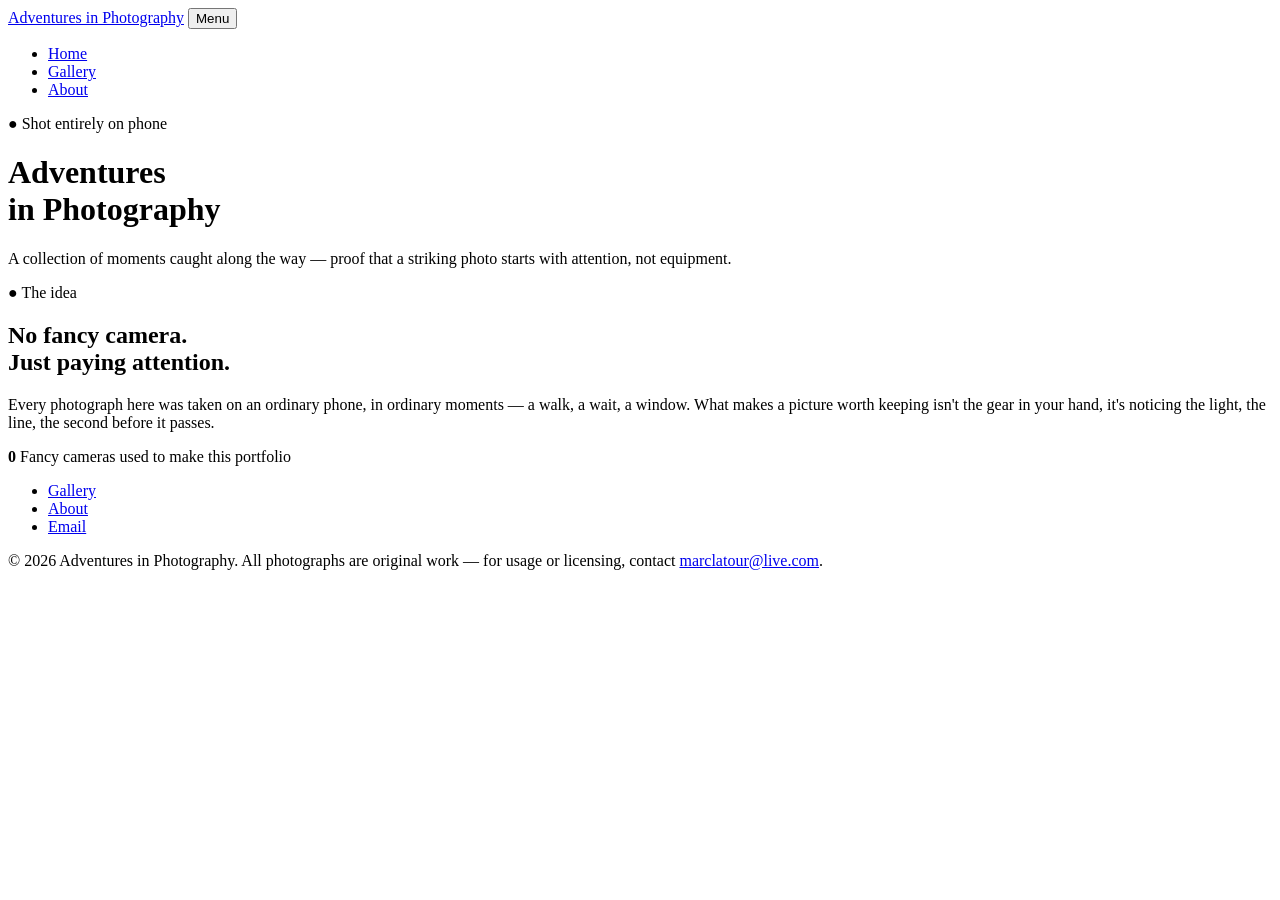
==== index.html @ 3ba0cf7c "Added other main files" ====
<!DOCTYPE html>
<html lang="en">
<head>
<meta charset="UTF-8">
<meta name="viewport" content="width=device-width, initial-scale=1.0">
<title>Adventures in Photography</title>
<meta name="description" content="A photography portfolio shot entirely on phone — proof that a great photo starts with attention, not equipment.">
<link rel="stylesheet" href="css/style.css">
</head>
<body>

<nav class="site-nav">
  <a href="index.html" class="nav-brand">Adventures in Photography</a>
  <button class="nav-toggle" aria-expanded="false">Menu</button>
  <ul class="nav-links">
    <li><a href="index.html" aria-current="page">Home</a></li>
    <li><a href="gallery.html">Gallery</a></li>
    <li><a href="about.html">About</a></li>
  </ul>
</nav>

<header class="intro-hero">
  <p class="eyebrow"><span class="dot">●</span> Shot entirely on phone</p>
  <h1>Adventures<br>in Photography</h1>
  <p class="intro-sub">A collection of moments caught along the way — proof that a striking photo starts with attention, not equipment.</p>
</header>

<section class="wrap manifesto manifesto-compact">
  <div class="manifesto-grid">
    <div class="eyebrow"><span class="dot">●</span> The idea</div>
    <div>
      <h2>No fancy camera.<br>Just paying attention.</h2>
      <p>Every photograph here was taken on an ordinary phone, in ordinary moments — a walk, a wait, a window. What makes a picture worth keeping isn't the gear in your hand, it's noticing the light, the line, the second before it passes.</p>
      <div class="manifesto-stat">
        <strong>0</strong>
        Fancy cameras used to make this portfolio
      </div>
    </div>
  </div>
</section>

<footer class="site-footer site-footer-compact">
  <div class="footer-row">
    <ul class="footer-links">
      <li><a href="gallery.html">Gallery</a></li>
      <li><a href="about.html">About</a></li>
      <li><a href="mailto:hello@example.com">Email</a></li>
    </ul>
  </div>
  <div class="footer-meta">
    <span>© <span id="year"></span> Adventures in Photography. All photographs are original work — for usage or licensing, contact <a href="mailto:marclatour@live.com">marclatour@live.com</a>.</span>
  </div>
</footer>

<script src="js/main.js"></script>
<script>document.getElementById("year").textContent = new Date().getFullYear();</script>
</body>
</html>
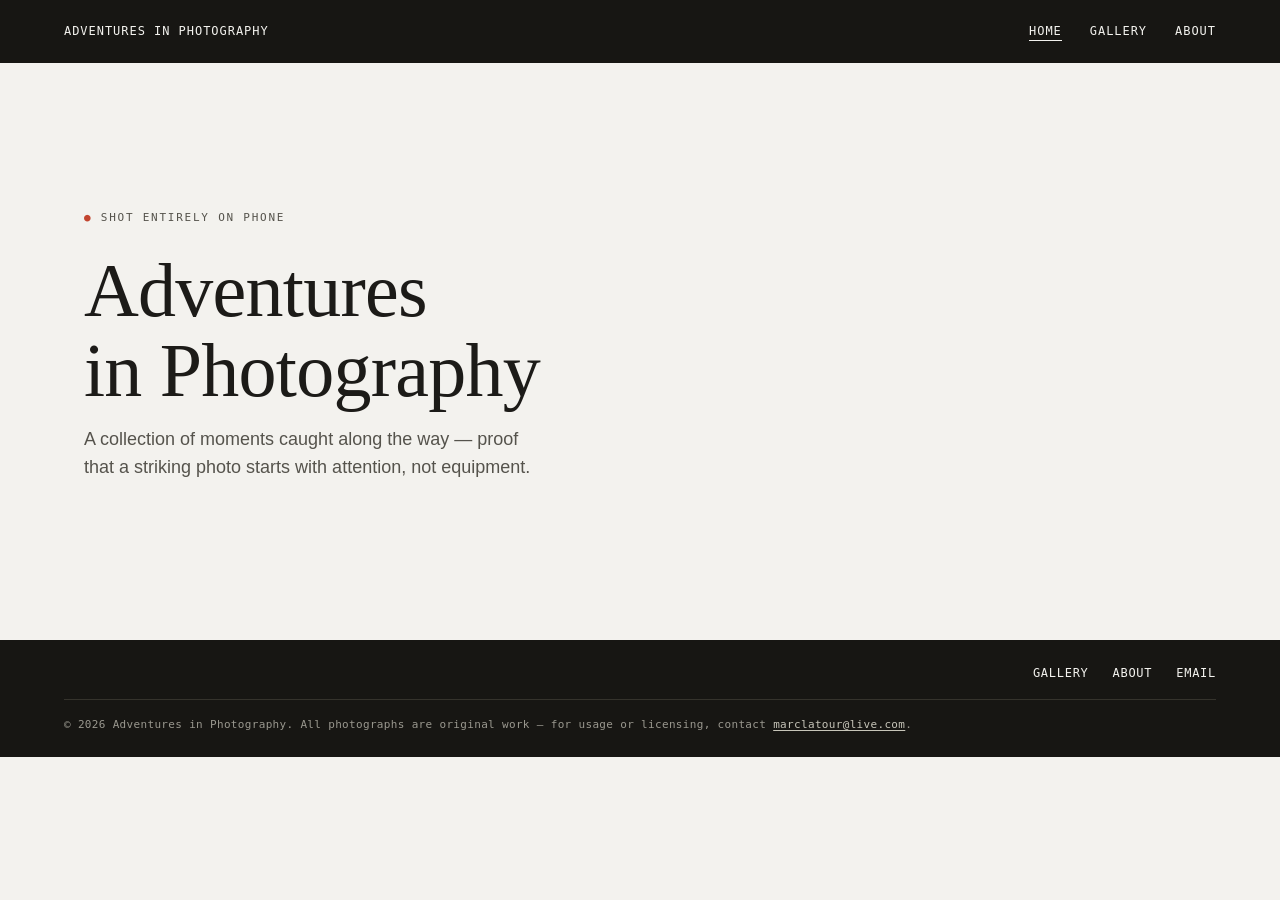
==== commit 92e24f4d: "Visual adjustments Shortened home page, added phone compatibility, and quicker loading for images." ====
--- a/index.html
+++ b/index.html
@@ -25,20 +25,6 @@
   <p class="intro-sub">A collection of moments caught along the way — proof that a striking photo starts with attention, not equipment.</p>
 </header>
 
-<section class="wrap manifesto manifesto-compact">
-  <div class="manifesto-grid">
-    <div class="eyebrow"><span class="dot">●</span> The idea</div>
-    <div>
-      <h2>No fancy camera.<br>Just paying attention.</h2>
-      <p>Every photograph here was taken on an ordinary phone, in ordinary moments — a walk, a wait, a window. What makes a picture worth keeping isn't the gear in your hand, it's noticing the light, the line, the second before it passes.</p>
-      <div class="manifesto-stat">
-        <strong>0</strong>
-        Fancy cameras used to make this portfolio
-      </div>
-    </div>
-  </div>
-</section>
-
 <footer class="site-footer site-footer-compact">
   <div class="footer-row">
     <ul class="footer-links">
--- a/css/style.css
+++ b/css/style.css
@@ -0,0 +1,504 @@
+/* ============================================================
+   ADVENTURES IN PHOTOGRAPHY — design tokens
+   Palette: paper / ink / charcoal panel / shutter red accent
+   Type: Fraunces (display) + Inter (body) + IBM Plex Mono (data)
+   ============================================================ */
+
+@import url('https://fonts.googleapis.com/css2?family=Fraunces:ital,opsz,wght@0,9..144,300;0,9..144,400;0,9..144,500;0,9..144,600;1,9..144,400&family=Inter:wght@400;500;600&family=IBM+Plex+Mono:wght@400;500&display=swap');
+
+:root{
+  --paper:      #f3f2ee;
+  --paper-dim:  #e9e7e0;
+  --ink:        #1c1b18;
+  --ink-soft:   #55534c;
+  --panel:      #171613;
+  --panel-text: #f3f2ee;
+  --line:       #d6d3c8;
+  --line-dark:  #35332c;
+  --accent:     #c2452f;   /* shutter red — used sparingly */
+  --accent-soft: #c2452f1a;
+
+  --display: 'Fraunces', ui-serif, Georgia, serif;
+  --body: 'Inter', -apple-system, BlinkMacSystemFont, sans-serif;
+  --mono: 'IBM Plex Mono', ui-monospace, monospace;
+
+  --max: 1240px;
+  --max-wide: 1800px;
+  --gutter: clamp(20px, 5vw, 64px);
+  --gutter-wide: clamp(10px, 2vw, 28px);
+  --dur: 0.5s;
+  --ease: cubic-bezier(.22,.68,.32,1);
+}
+
+*{box-sizing:border-box;}
+html{scroll-behavior:smooth;}
+@media (prefers-reduced-motion: reduce){
+  html{scroll-behavior:auto;}
+  *{animation-duration:0.01ms !important; animation-iteration-count:1 !important; transition-duration:0.01ms !important;}
+}
+
+body{
+  margin:0;
+  background:var(--paper);
+  color:var(--ink);
+  font-family:var(--body);
+  font-size:16px;
+  line-height:1.55;
+  -webkit-font-smoothing:antialiased;
+}
+
+img{max-width:100%; display:block;}
+a{color:inherit;}
+::selection{background:var(--accent); color:var(--panel-text);}
+
+:focus-visible{
+  outline:2px solid var(--accent);
+  outline-offset:3px;
+}
+
+.wrap{
+  max-width:var(--max);
+  margin:0 auto;
+  padding-left:var(--gutter);
+  padding-right:var(--gutter);
+}
+
+.wrap-wide{
+  max-width:var(--max-wide);
+  margin:0 auto;
+  padding-left:var(--gutter-wide);
+  padding-right:var(--gutter-wide);
+}
+
+.eyebrow{
+  font-family:var(--mono);
+  font-size:11px;
+  letter-spacing:0.16em;
+  text-transform:uppercase;
+  color:var(--ink-soft);
+}
+.eyebrow .dot{color:var(--accent);}
+
+h1,h2,h3{
+  font-family:var(--display);
+  font-weight:500;
+  line-height:1.05;
+  margin:0;
+  letter-spacing:-0.01em;
+}
+
+/* ---------- nav ---------- */
+.site-nav{
+  position:fixed;
+  top:0; left:0; right:0;
+  z-index:100;
+  display:flex;
+  align-items:center;
+  justify-content:space-between;
+  padding:22px var(--gutter);
+  font-family:var(--mono);
+  font-size:12px;
+  letter-spacing:0.08em;
+  text-transform:uppercase;
+  background:var(--panel);
+  color:var(--panel-text);
+  transition:padding var(--dur) var(--ease);
+}
+.site-nav a{text-decoration:none;}
+.nav-brand{font-weight:500;}
+.nav-links{display:flex; gap:28px; list-style:none; margin:0; padding:0;}
+.nav-links a{
+  position:relative;
+  padding-bottom:3px;
+}
+.nav-links a::after{
+  content:'';
+  position:absolute;
+  left:0; bottom:0;
+  width:0%;
+  height:1px;
+  background:currentColor;
+  transition:width var(--dur) var(--ease);
+}
+.nav-links a:hover::after,
+.nav-links a[aria-current="page"]::after{width:100%;}
+
+.nav-toggle{
+  display:none;
+  background:none;
+  border:none;
+  color:inherit;
+  font-family:var(--mono);
+  font-size:12px;
+  cursor:pointer;
+  letter-spacing:0.08em;
+  text-transform:uppercase;
+}
+
+@media (max-width:720px){
+  .nav-links{
+    position:fixed;
+    inset:0;
+    flex-direction:column;
+    justify-content:center;
+    align-items:flex-start;
+    padding:0 32px;
+    background:var(--panel);
+    color:var(--panel-text);
+    transform:translateY(-100%);
+    transition:transform var(--dur) var(--ease);
+    gap:18px;
+  }
+  .nav-links.open{transform:translateY(0);}
+  .nav-links a{font-size:22px; font-family:var(--display); text-transform:none; letter-spacing:0;}
+  .nav-toggle{display:block;}
+}
+
+/* ---------- footer ---------- */
+.site-footer{
+  background:var(--panel);
+  color:var(--panel-text);
+  padding:32px var(--gutter);
+  margin-top:120px;
+}
+.site-footer-compact{
+  margin-top:0;
+  padding:24px var(--gutter);
+}
+.footer-row{
+  display:flex;
+  flex-wrap:wrap;
+  gap:32px;
+  justify-content:flex-end;
+  max-width:var(--max);
+  margin:0 auto;
+  padding-bottom:16px;
+  border-bottom:1px solid var(--line-dark);
+}
+.footer-links{
+  display:flex;
+  gap:24px;
+  list-style:none;
+  padding:0; margin:0;
+  font-family:var(--mono);
+  font-size:12px;
+  letter-spacing:0.06em;
+  text-transform:uppercase;
+}
+.footer-links a{text-decoration:none; border-bottom:1px solid transparent; transition:border-color var(--dur) var(--ease);}
+.footer-links a:hover{border-color:var(--panel-text);}
+.footer-meta{
+  max-width:var(--max);
+  margin:16px auto 0;
+  font-family:var(--mono);
+  font-size:11px;
+  letter-spacing:0.03em;
+  line-height:1.6;
+  color:#9a988f;
+}
+.footer-meta a{color:#c7c5b9; text-decoration:underline; text-underline-offset:2px;}
+.footer-meta a:hover{color:var(--panel-text);}
+
+/* ---------- buttons / links ---------- */
+.btn{
+  display:inline-flex;
+  align-items:center;
+  gap:10px;
+  font-family:var(--mono);
+  font-size:12px;
+  letter-spacing:0.08em;
+  text-transform:uppercase;
+  text-decoration:none;
+  color:var(--ink);
+  padding:14px 22px;
+  border:1px solid var(--ink);
+  transition:background var(--dur) var(--ease), color var(--dur) var(--ease);
+}
+.btn:hover{background:var(--ink); color:var(--paper);}
+.btn.on-dark{color:var(--panel-text); border-color:var(--panel-text);}
+.btn.on-dark:hover{background:var(--panel-text); color:var(--panel);}
+.btn .arrow{transition:transform var(--dur) var(--ease);}
+.btn:hover .arrow{transform:translateX(4px);}
+
+/* ============================================================
+   HOME
+   ============================================================ */
+.intro-hero{
+  max-width:var(--max);
+  margin:0 auto;
+  min-height:calc(100svh - 260px);
+  display:flex;
+  flex-direction:column;
+  justify-content:center;
+  padding:118px var(--gutter) 60px;
+}
+.intro-hero h1{
+  font-size:clamp(38px, 6.5vw, 76px);
+  color:var(--ink);
+  max-width:16ch;
+  margin-top:14px;
+}
+.intro-sub{
+  margin-top:16px;
+  max-width:46ch;
+  font-size:clamp(15px, 1.5vw, 18px);
+  color:var(--ink-soft);
+}
+
+/* ---------- masonry contact-sheet grid (shared: home preview + gallery) ---------- */
+.sheet-grid{
+  column-count:5;
+  column-gap:3px;
+}
+@media (max-width:1400px){ .sheet-grid{column-count:4;} }
+@media (max-width:1000px){ .sheet-grid{column-count:3;} }
+@media (max-width:700px){ .sheet-grid{column-count:2;} }
+
+.frame{
+  position:relative;
+  overflow:hidden;
+  background:var(--ink);
+  cursor:pointer;
+  break-inside:avoid;
+  margin-bottom:3px;
+  /* skip layout/paint work for offscreen frames — big win on long galleries */
+  content-visibility:auto;
+  contain-intrinsic-size:800px 800px;
+}
+/* hover-only chrome doesn't translate well to touch — keep it hidden there
+   instead of letting it get stuck "on" after a tap */
+@media (hover: none){
+  .frame-marks, .frame-info{display:none;}
+}
+.frame::after{
+  content:'© Adventures in Photography';
+  position:absolute;
+  right:10px;
+  bottom:10px;
+  z-index:2;
+  font-family:var(--mono);
+  font-size:9px;
+  letter-spacing:0.04em;
+  text-transform:uppercase;
+  color:rgba(255,255,255,0.45);
+  mix-blend-mode:difference;
+  pointer-events:none;
+}
+.frame img{
+  width:100%; height:auto;
+  display:block;
+  object-fit:cover;
+  transition:transform 0.7s var(--ease), opacity 0.7s var(--ease);
+  opacity:0;
+}
+.frame img.loaded{opacity:1;}
+.frame:hover img{transform:scale(1.035);}
+
+.frame-marks{
+  position:absolute;
+  inset:10px;
+  pointer-events:none;
+  opacity:0;
+  transition:opacity var(--dur) var(--ease);
+}
+.frame:hover .frame-marks{opacity:1;}
+.frame-marks span{
+  position:absolute;
+  width:14px; height:14px;
+  border:1.5px solid var(--panel-text);
+}
+.frame-marks .tl{top:0; left:0; border-right:none; border-bottom:none;}
+.frame-marks .tr{top:0; right:0; border-left:none; border-bottom:none;}
+.frame-marks .bl{bottom:0; left:0; border-right:none; border-top:none;}
+.frame-marks .br{bottom:0; right:0; border-left:none; border-top:none;}
+
+.frame-info{
+  position:absolute;
+  right:10px; bottom:10px;
+  z-index:2;
+  font-family:var(--mono);
+  color:var(--panel-text);
+  font-size:11px;
+  letter-spacing:0.04em;
+  opacity:0;
+  transform:translateY(6px);
+  transition:opacity var(--dur) var(--ease), transform var(--dur) var(--ease);
+  text-transform:uppercase;
+}
+.frame:hover .frame-info{opacity:1; transform:translateY(0);}
+.frame-info .no{color:var(--accent);}
+
+/* ---------- reveal-on-scroll ---------- */
+.reveal{
+  opacity:0;
+  transform:translateY(18px);
+  transition:opacity 0.7s var(--ease), transform 0.7s var(--ease);
+}
+.reveal.in{opacity:1; transform:translateY(0);}
+
+/* ============================================================
+   GALLERY PAGE
+   ============================================================ */
+.page-header{
+  padding:150px 0 40px;
+  border-bottom:1px solid var(--line);
+}
+.page-header h1{font-size:clamp(40px, 7vw, 72px); font-weight:400;}
+.page-header p{
+  margin-top:16px;
+  max-width:52ch;
+  color:var(--ink-soft);
+  font-size:17px;
+}
+
+.gallery-spacer{padding-top:40px;}
+
+.frame.is-hidden{display:none;}
+
+/* lightbox */
+.lightbox{
+  position:fixed;
+  inset:0;
+  z-index:1000;
+  background:rgba(23,22,19,0.97);
+  display:flex;
+  align-items:center;
+  justify-content:center;
+  opacity:0;
+  visibility:hidden;
+  transition:opacity var(--dur) var(--ease);
+  padding:var(--gutter);
+}
+.lightbox.open{opacity:1; visibility:visible;}
+.lightbox-inner{
+  max-width:1000px;
+  width:100%;
+  display:flex;
+  flex-direction:column;
+  gap:18px;
+}
+.lightbox-frame{
+  position:relative;
+  width:100%;
+  aspect-ratio:1/1;
+  max-height:70vh;
+  background:#000;
+}
+.lightbox-frame img{width:100%; height:100%; object-fit:contain;}
+.lightbox-frame::after{
+  content:'© Adventures in Photography';
+  position:absolute;
+  right:14px;
+  bottom:14px;
+  font-family:var(--mono);
+  font-size:10px;
+  letter-spacing:0.05em;
+  text-transform:uppercase;
+  color:rgba(255,255,255,0.4);
+  mix-blend-mode:difference;
+  pointer-events:none;
+}
+.lightbox-meta{
+  display:flex;
+  justify-content:flex-end;
+  color:var(--panel-text);
+  font-family:var(--mono);
+  font-size:12px;
+  letter-spacing:0.05em;
+  text-transform:uppercase;
+}
+.lightbox-meta .no{color:var(--accent);}
+.lightbox-close, .lightbox-prev, .lightbox-next{
+  position:absolute;
+  background:none;
+  border:none;
+  color:var(--panel-text);
+  cursor:pointer;
+  font-family:var(--mono);
+  font-size:13px;
+  letter-spacing:0.06em;
+  text-transform:uppercase;
+}
+.lightbox-close{top:24px; right:var(--gutter);}
+.lightbox-prev{left:var(--gutter); top:50%; transform:translateY(-50%); font-size:28px;}
+.lightbox-next{right:var(--gutter); top:50%; transform:translateY(-50%); font-size:28px;}
+@media (max-width:640px){
+  .lightbox-prev, .lightbox-next{display:none;}
+}
+
+/* ============================================================
+   ABOUT PAGE
+   ============================================================ */
+.about-hero{
+  padding:150px 0 80px;
+  display:grid;
+  grid-template-columns:1.1fr 0.9fr;
+  gap:60px;
+  align-items:end;
+  border-bottom:1px solid var(--line);
+}
+.about-hero h1{font-size:clamp(38px, 6vw, 64px); font-weight:400; max-width:14ch;}
+.about-hero .lede{
+  font-size:clamp(16px, 1.8vw, 19px);
+  color:var(--ink-soft);
+  max-width:48ch;
+}
+@media (max-width:820px){
+  .about-hero{grid-template-columns:1fr;}
+}
+
+.about-body{
+  padding:80px 0;
+  display:grid;
+  grid-template-columns:220px 1fr;
+  gap:60px;
+}
+.about-body .label{
+  font-family:var(--mono);
+  font-size:12px;
+  letter-spacing:0.08em;
+  text-transform:uppercase;
+  color:var(--ink-soft);
+}
+.about-body .content p{
+  font-size:17px;
+  color:var(--ink-soft);
+  max-width:62ch;
+  margin:0 0 20px;
+}
+.about-body + .about-body{border-top:1px solid var(--line);}
+@media (max-width:720px){
+  .about-body{grid-template-columns:1fr; gap:16px;}
+}
+
+.kit-list{
+  list-style:none;
+  padding:0; margin:0;
+  display:flex;
+  flex-direction:column;
+}
+.kit-list li{
+  display:flex;
+  justify-content:space-between;
+  padding:16px 0;
+  border-top:1px solid var(--line);
+  font-family:var(--mono);
+  font-size:13px;
+  letter-spacing:0.02em;
+  color:var(--ink-soft);
+}
+.kit-list li:last-child{border-bottom:1px solid var(--line);}
+.kit-list span:first-child{color:var(--ink);}
+
+.contact-band{
+  background:var(--panel);
+  color:var(--panel-text);
+  padding:90px var(--gutter);
+  text-align:center;
+}
+.contact-band h2{
+  font-size:clamp(30px, 5vw, 52px);
+  font-weight:400;
+  max-width:20ch;
+  margin:0 auto 28px;
+}
